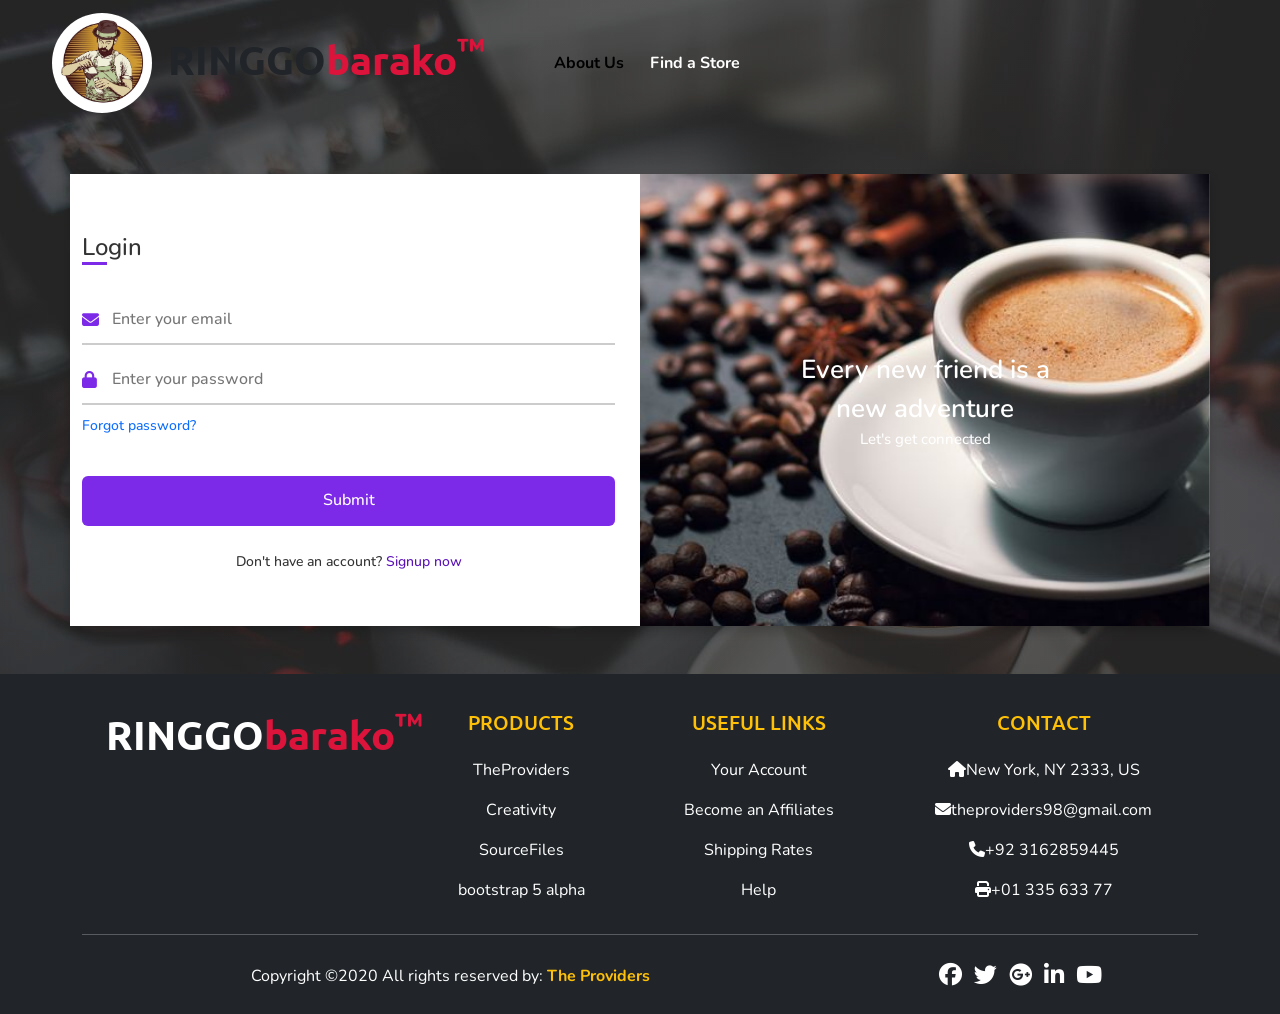
==== loginForm.html @ f6414087 "commit" ====
<!DOCTYPE html>
<html lang="en">

<head>
  <meta charset="UTF-8">
  <meta http-equiv="X-UA-Compatible" content="IE=edge">
  <meta name="viewport" content="width=device-width, initial-scale=1.0">
  <title>RINGGObarako</title>
  <link rel="stylesheet" href="./loginForm.css">
  <!-- bootstrap links -->
  <link href="https://cdn.jsdelivr.net/npm/bootstrap@5.0.2/dist/css/bootstrap.min.css" rel="stylesheet"
    integrity="sha384-EVSTQN3/azprG1Anm3QDgpJLIm9Nao0Yz1ztcQTwFspd3yD65VohhpuuCOmLASjC" crossorigin="anonymous">
  <!-- bootstrap links -->
  <!-- fonts links -->
  <link rel="preconnect" href="https://fonts.googleapis.com">
  <link rel="preconnect" href="https://fonts.gstatic.com" crossorigin>
  <link href="https://fonts.googleapis.com/css2?family=Merienda+One&family=Nunito:wght@200;300;400;500;600&display=swap"
    rel="stylesheet">
  <link rel="preconnect" href="https://fonts.googleapis.com">
  <link rel="preconnect" href="https://fonts.gstatic.com" crossorigin>
  <link href="https://fonts.googleapis.com/css2?family=Ubuntu&display=swap" rel="stylesheet">
  <link rel="preconnect" href="https://fonts.googleapis.com">
  <link rel="preconnect" href="https://fonts.gstatic.com" crossorigin>
  <link href="https://fonts.googleapis.com/css2?family=Allura&display=swap" rel="stylesheet">
  <!-- fonts links -->
  <link rel="stylesheet" href="https://cdnjs.cloudflare.com/ajax/libs/font-awesome/6.2.0/css/all.min.css">
  <!-- this is icons link -->
  
</head>

<body>
  <div class="all-content">
    <!-- navbar start -->


    <nav class="navbar navbar-expand-lg" id="navbar">
      <div class="container-fluid">
        <a class="navbar-brand" href="#" id="logo"><img src="./images/Ringgo.jpg" alt=""></a>
        <h1 class="fw-bold">
          Ringgo<span>Barako<sup>&trade;</sup></span>
        </h1>

        <button class="navbar-toggler" type="button" data-bs-toggle="collapse" data-bs-target="#navbarSupportedContent"
          aria-controls="navbarSupportedContent" aria-expanded="false" aria-label="Toggle navigation">
          <span><i class="fa-solid fa-bars" style="color: white; font-size: 23px;"></i></span>
        </button>
        <div class="collapse navbar-collapse" id="navbarSupportedContent">
          <ul class="navbar-nav me-auto mb-2 mb-lg-0">
            <li class="nav-item">
              <a class="nav-link active" aria-current="page" href="#">About Us</a>
            </li>            
            <li class="nav-item">
              <a class="nav-link" href="#menu">Find a Store</a>
            </li>
                       
          </ul>
          
        </div>
      </div>
    </nav>

    <!-- navbar end -->

    <!-- home section start -->
    <div class="page container my-5" id="main-page">
        <input type="checkbox" id="flip">
        <div class="cover">
          <div class="front">
            <img src="./images/espresso.jpg" alt="">
            <div class="text">
              <span class="text-1">Every new friend is a <br> new adventure</span>
              <span class="text-2">Let's get connected</span>
            </div>
          </div>
          <div class="back">
            <img class="backImg" src="./images/home3.jpg" alt="">
            <div class="text">
              <span class="text-1">Complete miles of journey <br> with one step</span>
              <span class="text-2">Let's get started</span>
            </div>
          </div>
        </div>
        <div class="forms">
          <div class="form-content">
            <div class="login-form">
              <div class="title">Login</div>
              <form action="#">
                <div class="input-boxes">
                  <div class="input-box">
                    <i class="fas fa-envelope"></i>
                    <input type="text" placeholder="Enter your email" required>
                  </div>
                  <div class="input-box">
                    <i class="fas fa-lock"></i>
                    <input type="password" placeholder="Enter your password" required>
                  </div>
                  <div class="text"><a href="#">Forgot password?</a></div>
                  <div class="button input-box">
                    <input type="submit" value="Submit">
                  </div>
                  <div class="text sign-up-text">Don't have an account? <label for="flip">Signup now</label></div>
                </div>
              </form>
            </div>
            <div class="signup-form">
              <div class="title">Signup</div>
              <form action="#">
                <div class="input-boxes">
                  <div class="input-box">
                    <i class="fas fa-user"></i>
                    <input type="text" placeholder="Enter your name" required>
                  </div>
                  <div class="input-box">
                    <i class="fas fa-envelope"></i>
                    <input type="text" placeholder="Enter your email" required>
                  </div>
                  <div class="input-box">
                    <i class="fas fa-lock"></i>
                    <input type="password" placeholder="Enter your password" required>
                  </div>
                  <div class="button input-box">
                    <input type="submit" value="Submit">
                  </div>
                  <div class="text sign-up-text">Already have an account? <label for="flip">Login now</label></div>
                </div>
              </form>
            </div>
          </div>
        </div>
      </div>
    <!-- home section end -->

    <!-- footer start -->
     <footer class="bg-dark text-white py-1">
      <div class="foot container mt-3 text-center text-md-left">
        <div class="row text-center text-md-left">
          <div class="col-md-3 col-lg-3 col-xl-3 mx-auto mt-3">
            
            <h1 class="fw-bold">
              Ringgo<span>Barako<sup>&trade;</sup></span>
            </h1>
          </div>
          <div class="col-md-2 col-lg-2 col-xl-2 mx-auto mt-3">
            <h5 class="text-uppercase mb-4 font-weight-bold text-warning">Products</h5>
            <p>
              <a href="#" class="text-white" style="text-decoration: none;"> TheProviders</a>
            </p>
            <p>
              <a href="#" class="text-white" style="text-decoration: none;"> Creativity</a>
            </p>
            <p>
              <a href="#" class="text-white" style="text-decoration: none;"> SourceFiles</a>
            </p>
            <p>
              <a href="#" class="text-white" style="text-decoration: none;"> bootstrap 5 alpha</a>
            </p>
          </div>

          <div class="col-md-3 col-lg-2 col-xl-2 mx-auto mt-3">
            <h5 class="text-uppercase mb-4 font-weight-bold text-warning">Useful links</h5>
            <p>
              <a href="#" class="text-white" style="text-decoration: none;"> Your Account</a>
            </p>
            <p>
              <a href="#" class="text-white" style="text-decoration: none;"> Become an Affiliates</a>
            </p>
            <p>
              <a href="#" class="text-white" style="text-decoration: none;">Shipping Rates</a>
            </p>
            <p>
              <a href="#" class="text-white" style="text-decoration: none;"> Help</a>
            </p>
          </div>

          <div class="col-md-4 col-lg-3 col-xl-3 mx-auto mt-3">
            <h5 class="text-uppercase mb-4 font-weight-bold text-warning">Contact</h5>
            <p>
              <i class="fas fa-home mr-3"></i>New York, NY 2333, US
            </p>
            <p>
              <i class="fas fa-envelope mr-3"></i>theproviders98@gmail.com
            </p>
            <p>
              <i class="fas fa-phone mr-3"></i>+92 3162859445
            </p>
            <p>
              <i class="fas fa-print	 mr-3"></i>+01 335 633 77
            </p>
          </div>

        </div>

        <hr class="mb-4">

        <div class="row align-items-center">

          <div class="col-md-7 col-lg-8">
            <p> Copyright ©2020 All rights reserved by:
              <a href="#" style="text-decoration: none;">
                <strong class="text-warning">The Providers</strong>
              </a>
            </p>

          </div>

          <div class="col-md-5 col-lg-4">
            <div class="text-center text-md-right">

              <ul class="list-unstyled list-inline">
                <li class="list-inline-item">
                  <a href="#" class="btn-floating btn-sm text-white" style="font-size: 23px;"><i
                      class="fab fa-facebook"></i></a>
                </li>
                <li class="list-inline-item">
                  <a href="#" class="btn-floating btn-sm text-white" style="font-size: 23px;"><i
                      class="fab fa-twitter"></i></a>
                </li>
                <li class="list-inline-item">
                  <a href="#" class="btn-floating btn-sm text-white" style="font-size: 23px;"><i
                      class="fab fa-google-plus"></i></a>
                </li>
                <li class="list-inline-item">
                  <a href="#" class="btn-floating btn-sm text-white" style="font-size: 23px;"><i
                      class="fab fa-linkedin-in"></i></a>
                </li>
                <li class="list-inline-item">
                  <a href="#" class="btn-floating btn-sm text-white" style="font-size: 23px;"><i
                      class="fab fa-youtube"></i></a>
                </li>
              </ul>

            </div>

          </div>

        </div>

      </div>

    </footer>











  <script src="https://cdn.jsdelivr.net/npm/bootstrap@5.0.2/dist/js/bootstrap.bundle.min.js"
    integrity="sha384-MrcW6ZMFYlzcLA8Nl+NtUVF0sA7MsXsP1UyJoMp4YLEuNSfAP+JcXn/tWtIaxVXM"
    crossorigin="anonymous"></script>

</body>

</html>
---- loginForm.css ----
*{
  margin: 0;
  padding: 0;
  box-sizing: border-box;
  font-family: "Nunito" , sans-serif;
}
body{
  min-height: 100vh;
  align-items: center;
  justify-content: center;
  background: #7d2ae8;
}
.all-content{    
  background-image: linear-gradient(rgba(0,0,0,0.3),rgba(0,0,0,0.3)), url(./images/background.jpg);    
  
}
html ::-webkit-scrollbar-track{
  background: transparent;
}
html ::-webkit-scrollbar-thumb{
  background: #b2744c;
  border-radius: 10px;
}
html ::-webkit-scrollbar{
  width: 10px;
}
/* navbar start */
.navbar{
  background-color: transparent;
}
#logo img{
  border-radius: 10px;
  width: 100px;
  height: 100px;
  margin-left: 40px;
  border-radius: 50%;
  overflow: hidden;
}

h1{
  text-transform: uppercase;
  font-family: 'Ubuntu', sans-serif;
  color: white;
}

h1 span{
  text-transform: lowercase;
  font-family: 'Ubuntu',sans-serif;
  color: crimson;
}
h5{
  text-transform: lowercase;
  font-family: 'Ubuntu',sans-serif;
  color: crimson;
}

.navbar-nav{
  margin-left: 50px;
}
.nav-item .nav-link{
  color: white;
  margin-left: 10px;
  font-weight: bold;
  transition: 0.5s;
}
.nav-item .nav-link:hover{
  background: #f7f5f2;
  border-radius: 5px;
  color: black;
}
/* navbar end */

/* login section start */
.page{
  position: relative;
  display: flex;
  justify-content: center;
  max-width: 850px;
  width: 100%;
  background: #fff;
  padding: 40px 30px;
  box-shadow: 0 5px 10px rgba(0,0,0,0.2);
  perspective: 2700px;
}
.page .cover{
  position: absolute;
  top: 0;
  left: 50%;
  height: 100%;
  width: 50%;
  z-index: 98;
  transition: all 1s ease;
  transform-origin: left;
  transform-style: preserve-3d;
}
.page #flip:checked ~ .cover{
  transform: rotateY(-180deg);
}
/* updates */
.page #flip:checked ~ .cover .back{
  display: block;
}
.page #flip:checked ~ .cover .front{
  display: none;
}

.page #flip:checked ~ .cover .back .text{
  z-index: 99;
}
/* updates */
 .page .cover .front,
 .page .cover .back{
  position: absolute;
  top: 0;
  left: 0;
  height: 100%;
  width: 100%;
}
.cover .back{
  transform: rotateY(180deg);
  backface-visibility: hidden;
}
.page .cover::before,
.page .cover::after{
  content: '';
  position: absolute;
  height: 100%;
  width: 100%;
  background: #7c2ae800;
  opacity: 0;
  z-index: 11;
}
.page .cover::after{
  opacity: 0.3;
  transform: rotateY(180deg);
  backface-visibility: hidden;
}
.page .cover img{
  position: absolute;
  height: 100%;
  width: 100%;
  object-fit: cover;
  z-index: 10;
}
.page .cover .text{
  position: absolute;
  z-index: 130;
  height: 100%;
  width: 100%;
  display: flex;
  flex-direction: column;
  align-items: center;
  justify-content: center;
}
.cover .text .text-1,
.cover .text .text-2{
  font-size: 26px;
  font-weight: 600;
  color: #fff;
  text-align: center;
}
.cover .text .text-2{
  font-size: 15px;
  font-weight: 500;
}
.page .forms{
  height: 100%;
  width: 100%;
  background: #fff;
}
.page .form-content{
  display: flex;
  align-items: center;
  justify-content: space-between;
}
.form-content .login-form,
.form-content .signup-form{
  width: calc(100% / 2 - 25px);
}
.forms .form-content .title{
  position: relative;
  font-size: 24px;
  font-weight: 500;
  color: #333;
}
.forms .form-content .title:before{
  content: '';
  position: absolute;
  left: 0;
  bottom: 0;
  height: 3px;
  width: 25px;
  background: #7d2ae8;
}
.forms .signup-form  .title:before{
  width: 20px;
}
.forms .form-content .input-boxes{
  margin-top: 30px;
}
.forms .form-content .input-box{
  display: flex;
  align-items: center;
  height: 50px;
  width: 100%;
  margin: 10px 0;
  position: relative;
}
.form-content .input-box input{
  height: 100%;
  width: 100%;
  outline: none;
  border: none;
  padding: 0 30px;
  font-size: 16px;
  font-weight: 500;
  border-bottom: 2px solid rgba(0,0,0,0.2);
  transition: all 0.3s ease;
}
.form-content .input-box input:focus,
.form-content .input-box input:valid{
  border-color: #7d2ae8;
}
.form-content .input-box i{
  position: absolute;
  color: #7d2ae8;
  font-size: 17px;
}
.forms .form-content .text{
  font-size: 14px;
  font-weight: 500;
  color: #333;
}
.forms .form-content .text a{
  text-decoration: none;
}
.forms .form-content .text a:hover{
  text-decoration: underline;
}
.forms .form-content .button{
  color: #fff;
  margin-top: 40px;
}
.forms .form-content .button input{
  color: #fff;
  background: #7d2ae8;
  border-radius: 6px;
  padding: 0;
  cursor: pointer;
  transition: all 0.4s ease;
}
.forms .form-content .button input:hover{
  background: #5b13b9;
}
.forms .form-content label{
  color: #5b13b9;
  cursor: pointer;
}
.forms .form-content label:hover{
  text-decoration: underline;
}
.forms .form-content .login-text,
.forms .form-content .sign-up-text{
  text-align: center;
  margin-top: 25px;
}
.page #flip{
  display: none;
}

#main-page{
  min-height: calc(100vh - 339.5px - 62px - 96px);
}

@media (max-width: 730px) {
  .page .cover{
    display: none;
  }
  .form-content .login-form,
  .form-content .signup-form{
    width: 100%;
  }
  .form-content .signup-form{
    display: none;
  }
  .page #flip:checked ~ .forms .signup-form{
    display: block;
  }
  .page #flip:checked ~ .forms .login-form{
    display: none;
  }
}
/* login section start */

#footer{
  width: 100%;
  background: #b2744c;
  margin-top: 50px;
}
.footer-logo img{
  width: 180px;
  border-radius: 10px;
  margin-top: 30px;
  cursor: pointer;
}
.socail-links i{
  font-size: 17px;
  margin-left: 10px;
  margin-top: 30px;
  padding: 10px;
  background: black;
  color: white;
  border-radius: 10px;
  cursor: pointer;
}
.credits{
  color: white;
  margin-top: 20px;
  text-shadow: 0px 0px 1px black;
}
.credits a{
  text-decoration: none;
  color: black;
  font-weight: bold;
}
/* footer end */
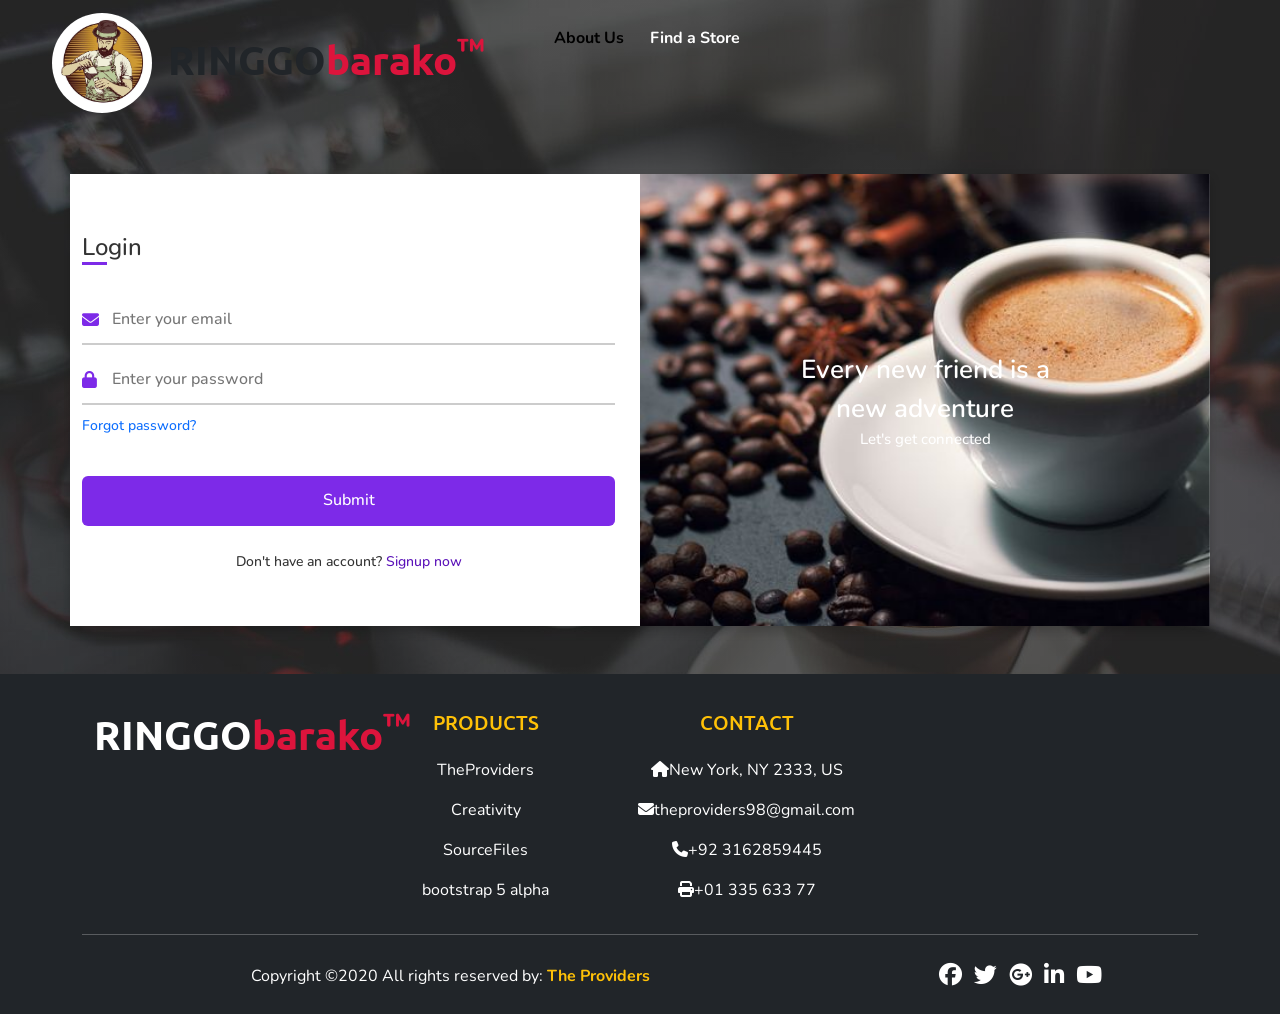
==== commit f582c68b: "commit" ====
--- a/loginForm.html
+++ b/loginForm.html
@@ -50,7 +50,8 @@
               <a class="nav-link active" aria-current="page" href="#">About Us</a>
             </li>            
             <li class="nav-item">
-              <a class="nav-link" href="#menu">Find a Store</a>
+              <a class="nav-link" href="#footer">Find a Store</a>
+              <h2 id="footer"></h2>
             </li>
                        
           </ul>
@@ -156,22 +157,6 @@
             </p>
           </div>
 
-          <div class="col-md-3 col-lg-2 col-xl-2 mx-auto mt-3">
-            <h5 class="text-uppercase mb-4 font-weight-bold text-warning">Useful links</h5>
-            <p>
-              <a href="#" class="text-white" style="text-decoration: none;"> Your Account</a>
-            </p>
-            <p>
-              <a href="#" class="text-white" style="text-decoration: none;"> Become an Affiliates</a>
-            </p>
-            <p>
-              <a href="#" class="text-white" style="text-decoration: none;">Shipping Rates</a>
-            </p>
-            <p>
-              <a href="#" class="text-white" style="text-decoration: none;"> Help</a>
-            </p>
-          </div>
-
           <div class="col-md-4 col-lg-3 col-xl-3 mx-auto mt-3">
             <h5 class="text-uppercase mb-4 font-weight-bold text-warning">Contact</h5>
             <p>
@@ -187,6 +172,11 @@
               <i class="fas fa-print	 mr-3"></i>+01 335 633 77
             </p>
           </div>
+
+          <div class="col-md-4 col-lg-3 col-xl-3 mx-auto mt-3">
+            <iframe src="https://www.google.com/maps/embed?pb=!1m18!1m12!1m3!1d41715.16296825643!2d120.5888161201368!3d15.789538023741038!2m3!1f0!2f0!3f0!3m2!1i1024!2i768!4f13.1!3m3!1m2!1s0x33913725da167623%3A0xa346bf188dd7c37!2sSan%20Manuel%20Town%20Hall!5e0!3m2!1sen!2sph!4v1670235556897!5m2!1sen!2sph" width="350" height="200" style="border:0;" allowfullscreen="" loading="lazy" referrerpolicy="no-referrer-when-downgrade"></iframe>
+          </div>
+      
 
         </div>
 
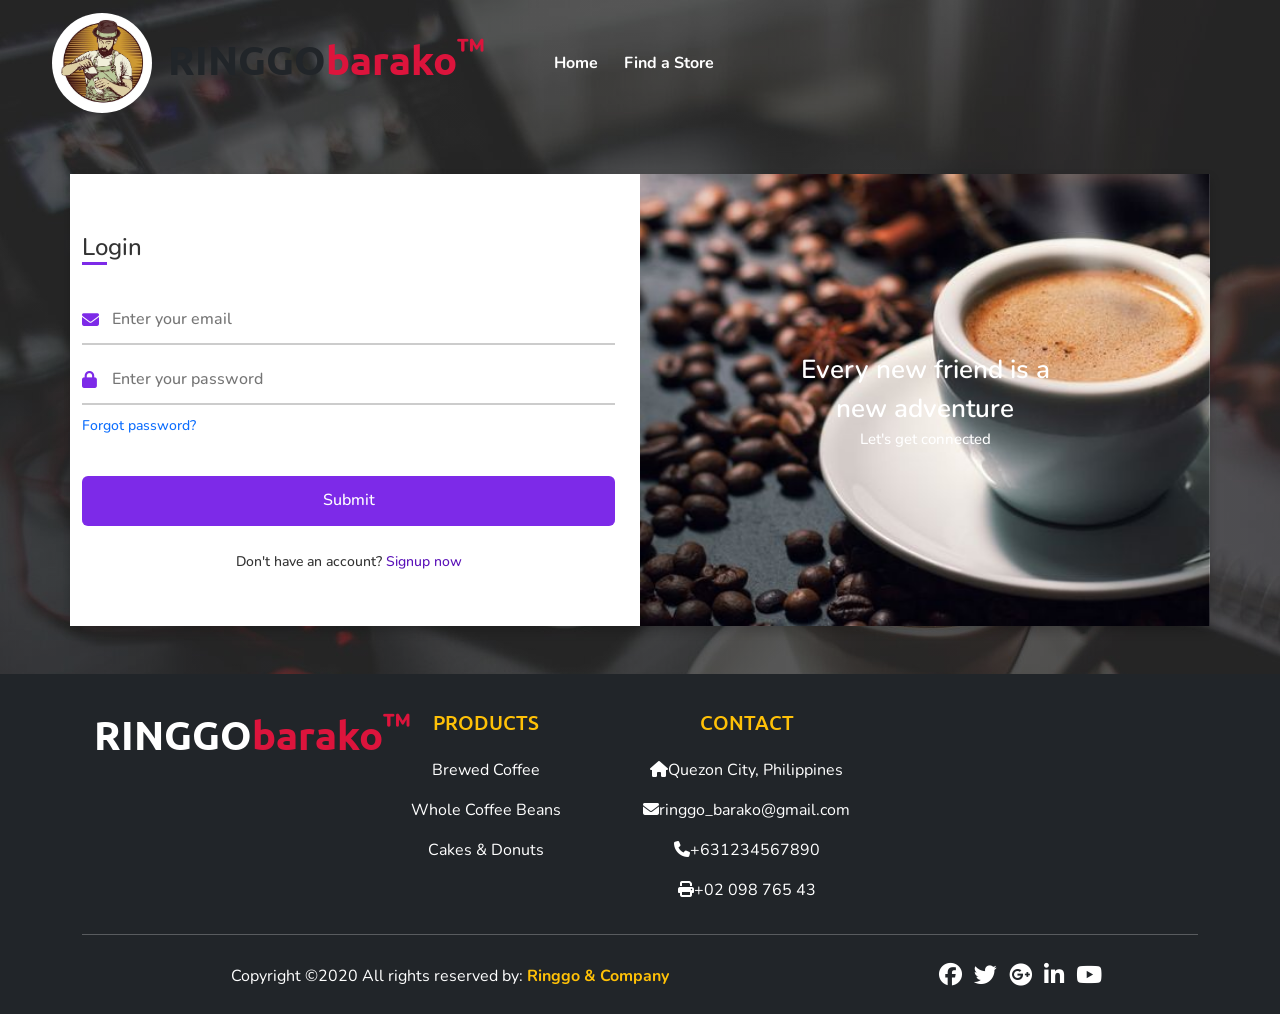
==== commit 1e911205: "commit" ====
--- a/loginForm.html
+++ b/loginForm.html
@@ -47,11 +47,10 @@
         <div class="collapse navbar-collapse" id="navbarSupportedContent">
           <ul class="navbar-nav me-auto mb-2 mb-lg-0">
             <li class="nav-item">
-              <a class="nav-link active" aria-current="page" href="#">About Us</a>
+              <a class="nav-link" aria-current="page" href="./index1.html">Home</a>
             </li>            
             <li class="nav-item">
-              <a class="nav-link" href="#footer">Find a Store</a>
-              <h2 id="footer"></h2>
+              <a class="nav-link" href="#footer_map">Find a Store</a>
             </li>
                        
           </ul>
@@ -144,37 +143,34 @@
           <div class="col-md-2 col-lg-2 col-xl-2 mx-auto mt-3">
             <h5 class="text-uppercase mb-4 font-weight-bold text-warning">Products</h5>
             <p>
-              <a href="#" class="text-white" style="text-decoration: none;"> TheProviders</a>
-            </p>
-            <p>
-              <a href="#" class="text-white" style="text-decoration: none;"> Creativity</a>
-            </p>
-            <p>
-              <a href="#" class="text-white" style="text-decoration: none;"> SourceFiles</a>
-            </p>
-            <p>
-              <a href="#" class="text-white" style="text-decoration: none;"> bootstrap 5 alpha</a>
-            </p>
+              <a href="#" class="text-white" style="text-decoration: none;"> Brewed Coffee</a>
+            </p>
+            <p>
+              <a href="#" class="text-white" style="text-decoration: none;"> Whole Coffee Beans</a>
+            </p>
+            <p>
+              <a href="#" class="text-white" style="text-decoration: none;"> Cakes & Donuts</a>
+            </p>          
           </div>
 
           <div class="col-md-4 col-lg-3 col-xl-3 mx-auto mt-3">
             <h5 class="text-uppercase mb-4 font-weight-bold text-warning">Contact</h5>
             <p>
-              <i class="fas fa-home mr-3"></i>New York, NY 2333, US
-            </p>
-            <p>
-              <i class="fas fa-envelope mr-3"></i>theproviders98@gmail.com
-            </p>
-            <p>
-              <i class="fas fa-phone mr-3"></i>+92 3162859445
-            </p>
-            <p>
-              <i class="fas fa-print	 mr-3"></i>+01 335 633 77
-            </p>
-          </div>
-
-          <div class="col-md-4 col-lg-3 col-xl-3 mx-auto mt-3">
-            <iframe src="https://www.google.com/maps/embed?pb=!1m18!1m12!1m3!1d41715.16296825643!2d120.5888161201368!3d15.789538023741038!2m3!1f0!2f0!3f0!3m2!1i1024!2i768!4f13.1!3m3!1m2!1s0x33913725da167623%3A0xa346bf188dd7c37!2sSan%20Manuel%20Town%20Hall!5e0!3m2!1sen!2sph!4v1670235556897!5m2!1sen!2sph" width="350" height="200" style="border:0;" allowfullscreen="" loading="lazy" referrerpolicy="no-referrer-when-downgrade"></iframe>
+              <i class="fas fa-home mr-3"></i>Quezon City, Philippines
+            </p>
+            <p>
+              <i class="fas fa-envelope mr-3"></i>ringgo_barako@gmail.com
+            </p>
+            <p>
+              <i class="fas fa-phone mr-3"></i>+631234567890
+            </p>
+            <p>
+              <i class="fas fa-print	 mr-3"></i>+02 098 765 43
+            </p>
+          </div>
+
+          <div class="col-md-5 col-lg-3 col-xl-3 mx-auto mt-3" id="map">
+            <iframe src="https://www.google.com/maps/embed?pb=!1m18!1m12!1m3!1d41715.16296825643!2d120.5888161201368!3d15.789538023741038!2m3!1f0!2f0!3f0!3m2!1i1024!2i768!4f13.1!3m3!1m2!1s0x33913725da167623%3A0xa346bf188dd7c37!2sSan%20Manuel%20Town%20Hall!5e0!3m2!1sen!2sph!4v1670235556897!5m2!1sen!2sph" width="300" height="200" style="border:0;" allowfullscreen="" loading="lazy" referrerpolicy="no-referrer-when-downgrade"></iframe>
           </div>
       
 
@@ -182,12 +178,12 @@
 
         <hr class="mb-4">
 
-        <div class="row align-items-center">
+        <div class="row align-items-center" id="footer_map">
 
           <div class="col-md-7 col-lg-8">
             <p> Copyright ©2020 All rights reserved by:
               <a href="#" style="text-decoration: none;">
-                <strong class="text-warning">The Providers</strong>
+                <strong class="text-warning">Ringgo & Company</strong>
               </a>
             </p>
 
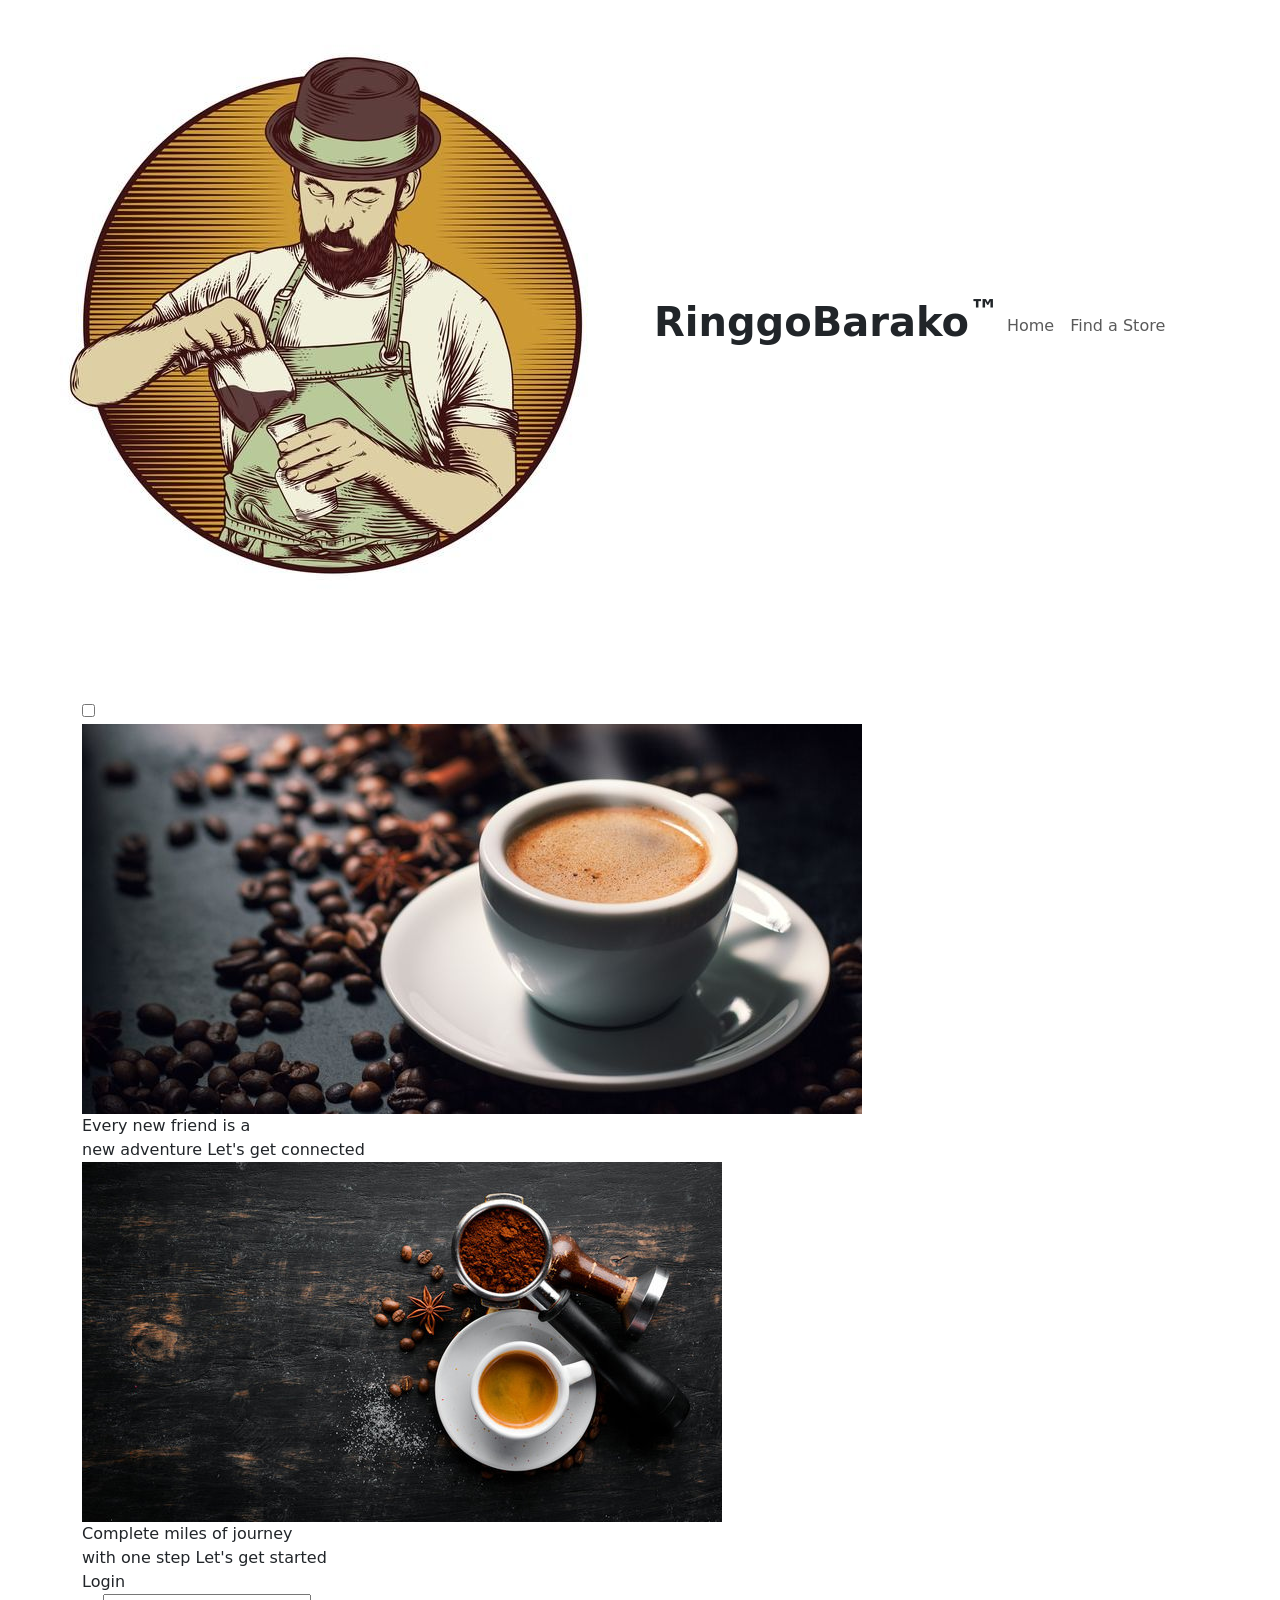
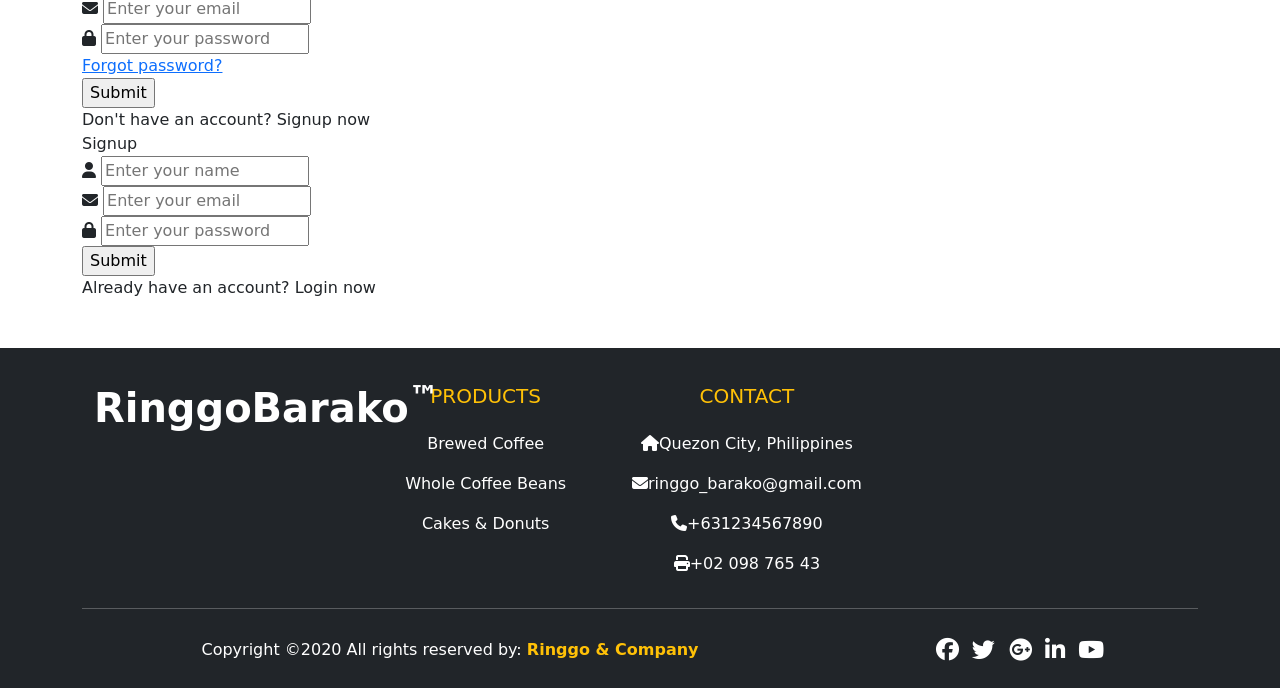
==== commit edb45d63: "change index1 to index" ====
--- a/loginForm.html
+++ b/loginForm.html
@@ -47,7 +47,7 @@
         <div class="collapse navbar-collapse" id="navbarSupportedContent">
           <ul class="navbar-nav me-auto mb-2 mb-lg-0">
             <li class="nav-item">
-              <a class="nav-link" aria-current="page" href="./index1.html">Home</a>
+              <a class="nav-link" aria-current="page" href="./index.html">Home</a>
             </li>            
             <li class="nav-item">
               <a class="nav-link" href="#footer_map">Find a Store</a>
